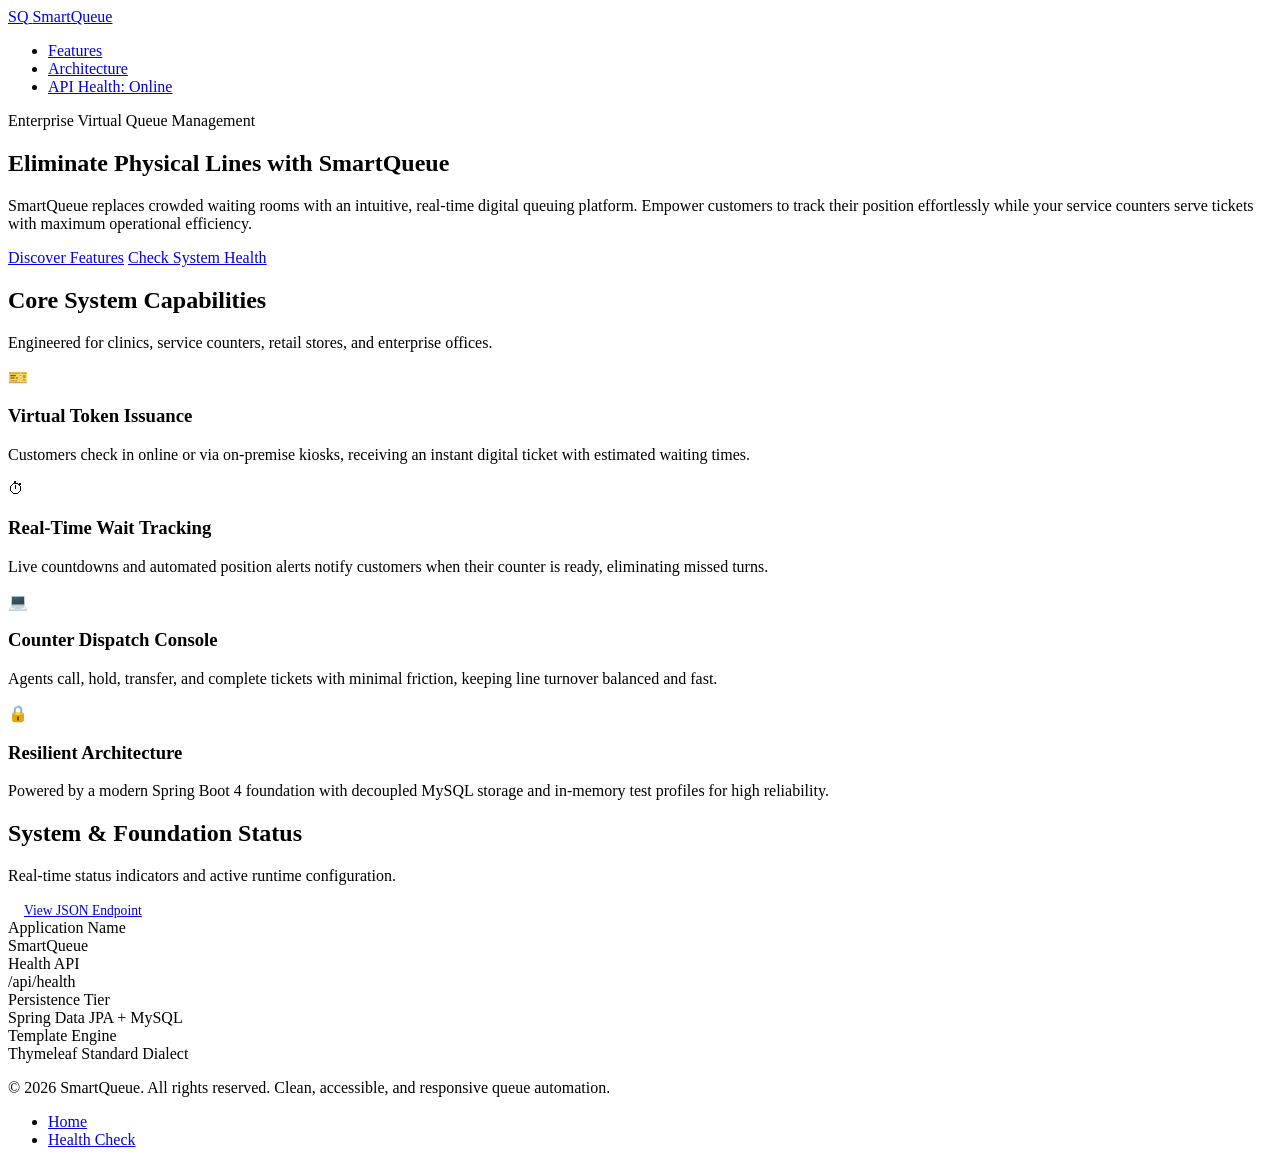
==== src/main/resources/templates/index.html @ a9054a11 "Initial SmartQueue foundation" ====
<!DOCTYPE html>
<html lang="en" xmlns:th="http://www.thymeleaf.org">
<head>
    <meta charset="UTF-8">
    <meta name="viewport" content="width=device-width, initial-scale=1.0">
    <title>SmartQueue — Digital Queue Management System</title>
    <meta name="description" content="SmartQueue is a modern, real-time digital queue management system designed to eliminate physical lines, optimize counter flow, and enhance customer satisfaction.">
    <link rel="stylesheet" th:href="@{/css/style.css}" href="/css/style.css">
</head>
<body>

    <!-- Site Header & Navigation -->
    <header class="site-header">
        <div class="nav-container">
            <a href="/" class="brand">
                <span class="brand-icon">SQ</span>
                <span>SmartQueue</span>
            </a>
            <ul class="nav-links">
                <li><a href="#features">Features</a></li>
                <li><a href="#architecture">Architecture</a></li>
                <li>
                    <a th:href="@{/api/health}" href="/api/health" class="status-badge" title="Check system health">
                        <span class="pulse-dot"></span>
                        <span>API Health: Online</span>
                    </a>
                </li>
            </ul>
        </div>
    </header>

    <!-- Main Content Area -->
    <main>
        <!-- Hero Section -->
        <section class="hero-section">
            <div class="hero-pill">
                <span>Enterprise Virtual Queue Management</span>
            </div>
            <h1 class="hero-title">
                Eliminate Physical Lines with <span class="hero-highlight">SmartQueue</span>
            </h1>
            <p class="hero-description">
                SmartQueue replaces crowded waiting rooms with an intuitive, real-time digital queuing platform. Empower customers to track their position effortlessly while your service counters serve tickets with maximum operational efficiency.
            </p>
            <div class="cta-group">
                <a href="#features" class="btn btn-primary">Discover Features</a>
                <a th:href="@{/api/health}" href="/api/health" class="btn btn-secondary">Check System Health</a>
            </div>
        </section>

        <!-- Features Section -->
        <section id="features" aria-labelledby="features-heading">
            <div class="section-header">
                <h2 id="features-heading" class="section-title">Core System Capabilities</h2>
                <p class="section-subtitle">Engineered for clinics, service counters, retail stores, and enterprise offices.</p>
            </div>

            <div class="features-grid">
                <article class="feature-card">
                    <div class="feature-icon-wrapper" aria-hidden="true">&#127915;</div>
                    <h3>Virtual Token Issuance</h3>
                    <p>
                        Customers check in online or via on-premise kiosks, receiving an instant digital ticket with estimated waiting times.
                    </p>
                </article>

                <article class="feature-card">
                    <div class="feature-icon-wrapper" aria-hidden="true">&#9201;</div>
                    <h3>Real-Time Wait Tracking</h3>
                    <p>
                        Live countdowns and automated position alerts notify customers when their counter is ready, eliminating missed turns.
                    </p>
                </article>

                <article class="feature-card">
                    <div class="feature-icon-wrapper" aria-hidden="true">&#128187;</div>
                    <h3>Counter Dispatch Console</h3>
                    <p>
                        Agents call, hold, transfer, and complete tickets with minimal friction, keeping line turnover balanced and fast.
                    </p>
                </article>

                <article class="feature-card">
                    <div class="feature-icon-wrapper" aria-hidden="true">&#128274;</div>
                    <h3>Resilient Architecture</h3>
                    <p>
                        Powered by a modern Spring Boot 4 foundation with decoupled MySQL storage and in-memory test profiles for high reliability.
                    </p>
                </article>
            </div>
        </section>

        <!-- Architecture & System Status Section -->
        <section id="architecture" aria-labelledby="arch-heading">
            <div class="system-card">
                <div class="system-card-header">
                    <div>
                        <h2 id="arch-heading" class="system-card-title">System & Foundation Status</h2>
                        <p class="section-subtitle">Real-time status indicators and active runtime configuration.</p>
                    </div>
                    <a th:href="@{/api/health}" href="/api/health" class="btn btn-secondary" style="font-size: 0.85rem; padding: 0.5rem 1rem;">
                        View JSON Endpoint
                    </a>
                </div>

                <div class="system-details-grid">
                    <div class="detail-item">
                        <div class="detail-label">Application Name</div>
                        <div class="detail-value" th:text="${appName}">SmartQueue</div>
                    </div>
                    <div class="detail-item">
                        <div class="detail-label">Health API</div>
                        <div class="detail-value">
                            <a th:href="@{/api/health}" href="/api/health" style="color: var(--color-primary); text-decoration: none;">/api/health</a>
                        </div>
                    </div>
                    <div class="detail-item">
                        <div class="detail-label">Persistence Tier</div>
                        <div class="detail-value">Spring Data JPA + MySQL</div>
                    </div>
                    <div class="detail-item">
                        <div class="detail-label">Template Engine</div>
                        <div class="detail-value">Thymeleaf Standard Dialect</div>
                    </div>
                </div>
            </div>
        </section>
    </main>

    <!-- Site Footer -->
    <footer class="site-footer">
        <div class="footer-container">
            <p>&copy; 2026 SmartQueue. All rights reserved. Clean, accessible, and responsive queue automation.</p>
            <ul class="footer-links">
                <li><a href="/">Home</a></li>
                <li><a th:href="@{/api/health}" href="/api/health">Health Check</a></li>
            </ul>
        </div>
    </footer>

</body>
</html>
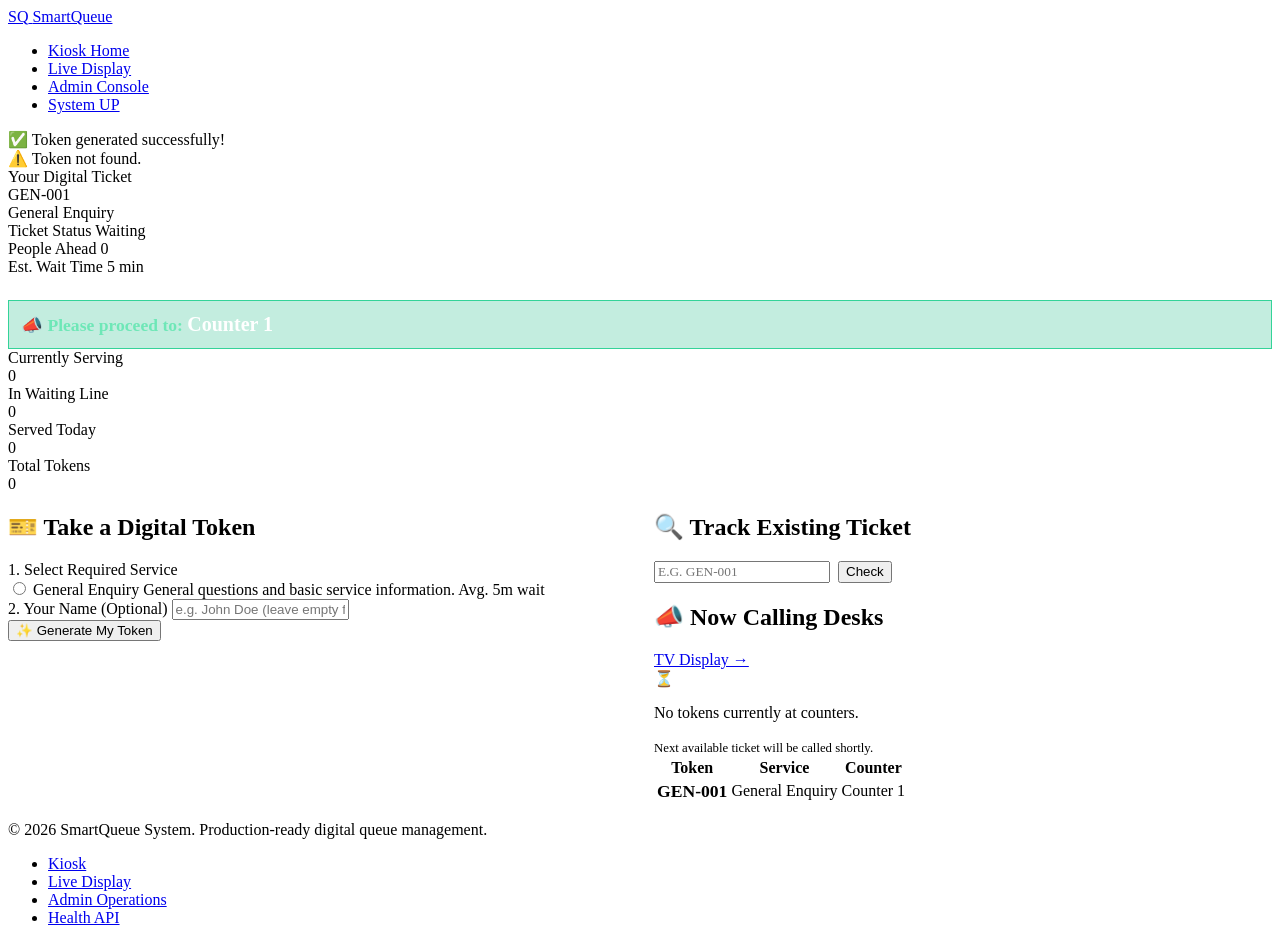
==== commit a281b363: "Complete SmartQueue token management system" ====
--- a/src/main/resources/templates/index.html
+++ b/src/main/resources/templates/index.html
@@ -3,13 +3,13 @@
 <head>
     <meta charset="UTF-8">
     <meta name="viewport" content="width=device-width, initial-scale=1.0">
-    <title>SmartQueue — Digital Queue Management System</title>
-    <meta name="description" content="SmartQueue is a modern, real-time digital queue management system designed to eliminate physical lines, optimize counter flow, and enhance customer satisfaction.">
+    <title>SmartQueue — Digital Queue & Token Management</title>
+    <meta name="description" content="Generate and track your smart queue token online. Eliminate waiting in physical lines.">
     <link rel="stylesheet" th:href="@{/css/style.css}" href="/css/style.css">
 </head>
 <body>
 
-    <!-- Site Header & Navigation -->
+    <!-- Header Navigation -->
     <header class="site-header">
         <div class="nav-container">
             <a href="/" class="brand">
@@ -17,126 +17,188 @@
                 <span>SmartQueue</span>
             </a>
             <ul class="nav-links">
-                <li><a href="#features">Features</a></li>
-                <li><a href="#architecture">Architecture</a></li>
+                <li><a href="/" class="active">Kiosk Home</a></li>
+                <li><a href="/display">Live Display</a></li>
+                <li><a href="/admin">Admin Console</a></li>
                 <li>
-                    <a th:href="@{/api/health}" href="/api/health" class="status-badge" title="Check system health">
+                    <a th:href="@{/api/health}" href="/api/health" class="status-badge" target="_blank" title="System Health">
                         <span class="pulse-dot"></span>
-                        <span>API Health: Online</span>
+                        <span>System UP</span>
                     </a>
                 </li>
             </ul>
         </div>
     </header>
 
-    <!-- Main Content Area -->
     <main>
-        <!-- Hero Section -->
-        <section class="hero-section">
-            <div class="hero-pill">
-                <span>Enterprise Virtual Queue Management</span>
-            </div>
-            <h1 class="hero-title">
-                Eliminate Physical Lines with <span class="hero-highlight">SmartQueue</span>
-            </h1>
-            <p class="hero-description">
-                SmartQueue replaces crowded waiting rooms with an intuitive, real-time digital queuing platform. Empower customers to track their position effortlessly while your service counters serve tickets with maximum operational efficiency.
-            </p>
-            <div class="cta-group">
-                <a href="#features" class="btn btn-primary">Discover Features</a>
-                <a th:href="@{/api/health}" href="/api/health" class="btn btn-secondary">Check System Health</a>
+        <!-- Flash Alerts -->
+        <div th:if="${successMessage}" class="alert alert-success" role="alert">
+            <span>&#9989;</span>
+            <span th:text="${successMessage}">Token generated successfully!</span>
+        </div>
+        <div th:if="${searchError}" class="alert alert-error" role="alert">
+            <span>&#9888;&#65039;</span>
+            <span th:text="${searchError}">Token not found.</span>
+        </div>
+
+        <!-- If user has an active token (generated or tracked) -->
+        <section th:if="${myToken}" class="ticket-card" aria-label="Your Token Ticket">
+            <div class="ticket-badge">Your Digital Ticket</div>
+            <div class="ticket-number" th:text="${myToken.tokenNumber}">GEN-001</div>
+            <div class="ticket-service">
+                <span th:text="${myToken.serviceType.displayName}">General Enquiry</span>
+                <span th:if="${myToken.customerName != 'Guest'}" th:text="' &bull; ' + ${myToken.customerName}"></span>
+            </div>
+
+            <div class="ticket-meta-grid">
+                <div class="ticket-meta-item">
+                    <span class="ticket-meta-label">Ticket Status</span>
+                    <span class="ticket-meta-val" th:text="${myToken.status.displayName}">Waiting</span>
+                </div>
+                <div class="ticket-meta-item">
+                    <span class="ticket-meta-label">People Ahead</span>
+                    <span class="ticket-meta-val" th:text="${peopleAhead}">0</span>
+                </div>
+                <div class="ticket-meta-item">
+                    <span class="ticket-meta-label">Est. Wait Time</span>
+                    <span class="ticket-meta-val" th:text="${estimatedWaitMinutes + ' min'}">5 min</span>
+                </div>
+            </div>
+
+            <div th:if="${myToken.status.name() == 'SERVING'}" style="margin-top: 1.5rem; background: rgba(16, 185, 129, 0.25); border: 1px solid #34d399; padding: 0.75rem; border-radius: var(--radius-md);">
+                <strong style="color: #6ee7b7; font-size: 1.1rem;">&#128227; Please proceed to: </strong>
+                <span style="color: #ffffff; font-weight: 800; font-size: 1.25rem;" th:text="${myToken.counterName ?: 'Counter 1'}">Counter 1</span>
             </div>
         </section>
 
-        <!-- Features Section -->
-        <section id="features" aria-labelledby="features-heading">
-            <div class="section-header">
-                <h2 id="features-heading" class="section-title">Core System Capabilities</h2>
-                <p class="section-subtitle">Engineered for clinics, service counters, retail stores, and enterprise offices.</p>
-            </div>
-
-            <div class="features-grid">
-                <article class="feature-card">
-                    <div class="feature-icon-wrapper" aria-hidden="true">&#127915;</div>
-                    <h3>Virtual Token Issuance</h3>
-                    <p>
-                        Customers check in online or via on-premise kiosks, receiving an instant digital ticket with estimated waiting times.
-                    </p>
-                </article>
-
-                <article class="feature-card">
-                    <div class="feature-icon-wrapper" aria-hidden="true">&#9201;</div>
-                    <h3>Real-Time Wait Tracking</h3>
-                    <p>
-                        Live countdowns and automated position alerts notify customers when their counter is ready, eliminating missed turns.
-                    </p>
-                </article>
-
-                <article class="feature-card">
-                    <div class="feature-icon-wrapper" aria-hidden="true">&#128187;</div>
-                    <h3>Counter Dispatch Console</h3>
-                    <p>
-                        Agents call, hold, transfer, and complete tickets with minimal friction, keeping line turnover balanced and fast.
-                    </p>
-                </article>
-
-                <article class="feature-card">
-                    <div class="feature-icon-wrapper" aria-hidden="true">&#128274;</div>
-                    <h3>Resilient Architecture</h3>
-                    <p>
-                        Powered by a modern Spring Boot 4 foundation with decoupled MySQL storage and in-memory test profiles for high reliability.
-                    </p>
-                </article>
+        <!-- Current Queue Status Overview Grid -->
+        <section class="stats-grid" aria-label="Queue Statistics">
+            <div class="stat-card primary">
+                <div class="stat-label">Currently Serving</div>
+                <div class="stat-value" th:text="${#lists.size(servingTokens)}">0</div>
+            </div>
+            <div class="stat-card warning">
+                <div class="stat-label">In Waiting Line</div>
+                <div class="stat-value" th:text="${stats.totalWaiting()}">0</div>
+            </div>
+            <div class="stat-card success">
+                <div class="stat-label">Served Today</div>
+                <div class="stat-value" th:text="${stats.totalCompleted()}">0</div>
+            </div>
+            <div class="stat-card">
+                <div class="stat-label">Total Tokens</div>
+                <div class="stat-value" th:text="${stats.totalToday()}">0</div>
             </div>
         </section>
 
-        <!-- Architecture & System Status Section -->
-        <section id="architecture" aria-labelledby="arch-heading">
-            <div class="system-card">
-                <div class="system-card-header">
-                    <div>
-                        <h2 id="arch-heading" class="system-card-title">System & Foundation Status</h2>
-                        <p class="section-subtitle">Real-time status indicators and active runtime configuration.</p>
-                    </div>
-                    <a th:href="@{/api/health}" href="/api/health" class="btn btn-secondary" style="font-size: 0.85rem; padding: 0.5rem 1rem;">
-                        View JSON Endpoint
-                    </a>
-                </div>
-
-                <div class="system-details-grid">
-                    <div class="detail-item">
-                        <div class="detail-label">Application Name</div>
-                        <div class="detail-value" th:text="${appName}">SmartQueue</div>
-                    </div>
-                    <div class="detail-item">
-                        <div class="detail-label">Health API</div>
-                        <div class="detail-value">
-                            <a th:href="@{/api/health}" href="/api/health" style="color: var(--color-primary); text-decoration: none;">/api/health</a>
+        <!-- Main Content 2-Column: Token Generation Form + Live Serving Preview -->
+        <div style="display: grid; grid-template-columns: repeat(auto-fit, minmax(320px, 1fr)); gap: 1.75rem;">
+            
+            <!-- Issue Token Card -->
+            <section class="card" aria-labelledby="form-heading">
+                <div class="card-header">
+                    <h2 id="form-heading" class="card-title">&#127915; Take a Digital Token</h2>
+                </div>
+
+                <form th:action="@{/tokens}" method="POST" id="tokenForm">
+                    <div class="form-group">
+                        <label class="form-label">1. Select Required Service</label>
+                        <div class="service-cards">
+                            <label th:each="service, stat : ${services}" class="service-radio-card" th:classappend="${stat.first} ? 'selected' : ''">
+                                <input type="radio" name="serviceType" th:value="${service.name()}" th:checked="${stat.first}" required>
+                                <span class="service-name" th:text="${service.displayName}">General Enquiry</span>
+                                <span class="service-desc" th:text="${service.description}">General questions and basic service information.</span>
+                                <span class="service-wait" th:text="'Avg. ' + ${service.averageWaitMinutes} + 'm wait'">Avg. 5m wait</span>
+                            </label>
                         </div>
                     </div>
-                    <div class="detail-item">
-                        <div class="detail-label">Persistence Tier</div>
-                        <div class="detail-value">Spring Data JPA + MySQL</div>
-                    </div>
-                    <div class="detail-item">
-                        <div class="detail-label">Template Engine</div>
-                        <div class="detail-value">Thymeleaf Standard Dialect</div>
-                    </div>
-                </div>
-            </div>
-        </section>
+
+                    <div class="form-group">
+                        <label for="customerName" class="form-label">2. Your Name (Optional)</label>
+                        <input type="text" id="customerName" name="customerName" class="form-input" placeholder="e.g. John Doe (leave empty for Guest)">
+                    </div>
+
+                    <button type="submit" class="btn btn-primary btn-lg btn-block" id="generateTokenBtn">
+                        <span>&#10024; Generate My Token</span>
+                    </button>
+                </form>
+            </section>
+
+            <!-- Current Service Status & Lookup Card -->
+            <div>
+                <!-- Token Search Card -->
+                <section class="card" style="margin-bottom: 1.25rem;">
+                    <div class="card-header">
+                        <h2 class="card-title">&#128269; Track Existing Ticket</h2>
+                    </div>
+                    <form th:action="@{/}" method="GET" style="display: flex; gap: 0.5rem;">
+                        <input type="text" name="tokenNumber" class="form-input" placeholder="e.g. GEN-001" required style="font-family: var(--font-mono); text-transform: uppercase;">
+                        <button type="submit" class="btn btn-secondary">Check</button>
+                    </form>
+                </section>
+
+                <!-- Currently Serving Desk Summary -->
+                <section class="card">
+                    <div class="card-header">
+                        <h2 class="card-title">&#128227; Now Calling Desks</h2>
+                        <a href="/display" class="btn btn-secondary btn-sm" target="_blank">TV Display &rarr;</a>
+                    </div>
+
+                    <div th:if="${#lists.isEmpty(servingTokens)}" class="empty-state">
+                        <div class="empty-icon">&#9203;</div>
+                        <p>No tokens currently at counters.</p>
+                        <span style="font-size: 0.8rem; color: var(--text-muted);">Next available ticket will be called shortly.</span>
+                    </div>
+
+                    <div th:unless="${#lists.isEmpty(servingTokens)}" class="table-wrapper">
+                        <table class="data-table">
+                            <thead>
+                                <tr>
+                                    <th>Token</th>
+                                    <th>Service</th>
+                                    <th>Counter</th>
+                                </tr>
+                            </thead>
+                            <tbody>
+                                <tr th:each="serving : ${servingTokens}">
+                                    <td>
+                                        <strong style="font-family: var(--font-mono); font-size: 1.1rem; color: var(--primary);" th:text="${serving.tokenNumber}">GEN-001</strong>
+                                    </td>
+                                    <td th:text="${serving.serviceType.displayName}">General Enquiry</td>
+                                    <td>
+                                        <span class="badge badge-serving" th:text="${serving.counterName ?: 'Counter 1'}">Counter 1</span>
+                                    </td>
+                                </tr>
+                            </tbody>
+                        </table>
+                    </div>
+                </section>
+            </div>
+
+        </div>
     </main>
 
-    <!-- Site Footer -->
+    <!-- Footer -->
     <footer class="site-footer">
         <div class="footer-container">
-            <p>&copy; 2026 SmartQueue. All rights reserved. Clean, accessible, and responsive queue automation.</p>
+            <p>&copy; 2026 SmartQueue System. Production-ready digital queue management.</p>
             <ul class="footer-links">
-                <li><a href="/">Home</a></li>
-                <li><a th:href="@{/api/health}" href="/api/health">Health Check</a></li>
+                <li><a href="/">Kiosk</a></li>
+                <li><a href="/display">Live Display</a></li>
+                <li><a href="/admin">Admin Operations</a></li>
+                <li><a href="/api/health">Health API</a></li>
             </ul>
         </div>
     </footer>
 
+    <!-- Radio Card Highlight Helper -->
+    <script>
+        document.querySelectorAll('.service-radio-card').forEach(card => {
+            card.addEventListener('click', () => {
+                document.querySelectorAll('.service-radio-card').forEach(c => c.classList.remove('selected'));
+                card.classList.add('selected');
+            });
+        });
+    </script>
 </body>
 </html>
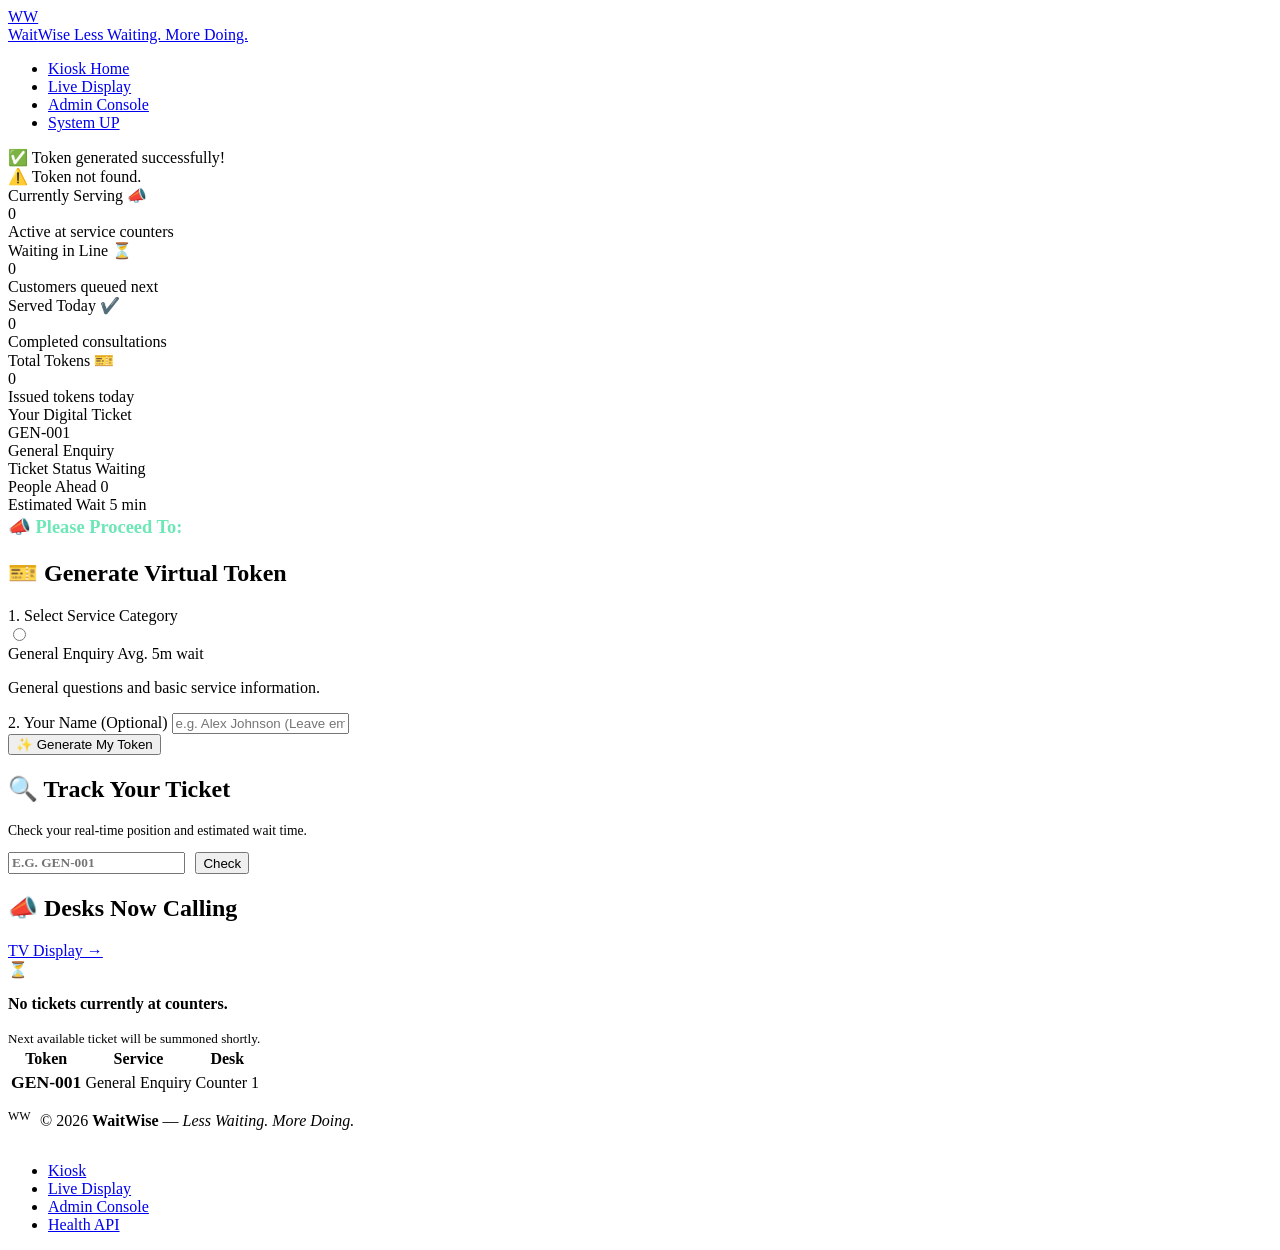
==== commit 1506d9cd: "feat: complete WaitWise digital queue and token system" ====
--- a/src/main/resources/templates/index.html
+++ b/src/main/resources/templates/index.html
@@ -3,8 +3,8 @@
 <head>
     <meta charset="UTF-8">
     <meta name="viewport" content="width=device-width, initial-scale=1.0">
-    <title>SmartQueue — Digital Queue & Token Management</title>
-    <meta name="description" content="Generate and track your smart queue token online. Eliminate waiting in physical lines.">
+    <title>WaitWise — Digital Queue & Token Management</title>
+    <meta name="description" content="WaitWise: Less Waiting. More Doing. Generate and track virtual queue tokens online.">
     <link rel="stylesheet" th:href="@{/css/style.css}" href="/css/style.css">
 </head>
 <body>
@@ -12,16 +12,19 @@
     <!-- Header Navigation -->
     <header class="site-header">
         <div class="nav-container">
-            <a href="/" class="brand">
-                <span class="brand-icon">SQ</span>
-                <span>SmartQueue</span>
+            <a href="/" class="brand-wrapper">
+                <span class="brand-icon">WW</span>
+                <div class="brand-details">
+                    <span class="brand-title">Wait<span class="brand-accent">Wise</span></span>
+                    <span class="brand-tagline">Less Waiting. More Doing.</span>
+                </div>
             </a>
             <ul class="nav-links">
                 <li><a href="/" class="active">Kiosk Home</a></li>
                 <li><a href="/display">Live Display</a></li>
                 <li><a href="/admin">Admin Console</a></li>
                 <li>
-                    <a th:href="@{/api/health}" href="/api/health" class="status-badge" target="_blank" title="System Health">
+                    <a th:href="@{/api/health}" href="/api/health" class="status-badge" target="_blank" title="System Health Status">
                         <span class="pulse-dot"></span>
                         <span>System UP</span>
                     </a>
@@ -41,8 +44,51 @@
             <span th:text="${searchError}">Token not found.</span>
         </div>
 
-        <!-- If user has an active token (generated or tracked) -->
-        <section th:if="${myToken}" class="ticket-card" aria-label="Your Token Ticket">
+        <!-- 4 Aligned Summary Metrics Cards -->
+        <section class="stats-grid-4" aria-label="Queue Summary Statistics">
+            <!-- 1. Currently Serving -->
+            <div class="stat-card success">
+                <div class="stat-header">
+                    <span class="stat-label">Currently Serving</span>
+                    <span class="stat-icon">&#128227;</span>
+                </div>
+                <div class="stat-value" th:text="${#lists.size(servingTokens)}">0</div>
+                <div class="stat-subtext">Active at service counters</div>
+            </div>
+
+            <!-- 2. Waiting in Line -->
+            <div class="stat-card warning">
+                <div class="stat-header">
+                    <span class="stat-label">Waiting in Line</span>
+                    <span class="stat-icon">&#9203;</span>
+                </div>
+                <div class="stat-value" th:text="${stats.totalWaiting()}">0</div>
+                <div class="stat-subtext">Customers queued next</div>
+            </div>
+
+            <!-- 3. Served Today -->
+            <div class="stat-card primary">
+                <div class="stat-header">
+                    <span class="stat-label">Served Today</span>
+                    <span class="stat-icon">&#10004;&#65039;</span>
+                </div>
+                <div class="stat-value" th:text="${stats.totalCompleted()}">0</div>
+                <div class="stat-subtext">Completed consultations</div>
+            </div>
+
+            <!-- 4. Total Tokens -->
+            <div class="stat-card navy">
+                <div class="stat-header">
+                    <span class="stat-label">Total Tokens</span>
+                    <span class="stat-icon">&#127915;</span>
+                </div>
+                <div class="stat-value" th:text="${stats.totalToday()}">0</div>
+                <div class="stat-subtext">Issued tokens today</div>
+            </div>
+        </section>
+
+        <!-- Digital Ticket Card (Shown when a token is issued or tracked) -->
+        <section th:if="${myToken}" class="ticket-card" aria-label="Your Digital Queue Ticket">
             <div class="ticket-badge">Your Digital Ticket</div>
             <div class="ticket-number" th:text="${myToken.tokenNumber}">GEN-001</div>
             <div class="ticket-service">
@@ -60,62 +106,46 @@
                     <span class="ticket-meta-val" th:text="${peopleAhead}">0</span>
                 </div>
                 <div class="ticket-meta-item">
-                    <span class="ticket-meta-label">Est. Wait Time</span>
+                    <span class="ticket-meta-label">Estimated Wait</span>
                     <span class="ticket-meta-val" th:text="${estimatedWaitMinutes + ' min'}">5 min</span>
                 </div>
             </div>
 
-            <div th:if="${myToken.status.name() == 'SERVING'}" style="margin-top: 1.5rem; background: rgba(16, 185, 129, 0.25); border: 1px solid #34d399; padding: 0.75rem; border-radius: var(--radius-md);">
-                <strong style="color: #6ee7b7; font-size: 1.1rem;">&#128227; Please proceed to: </strong>
-                <span style="color: #ffffff; font-weight: 800; font-size: 1.25rem;" th:text="${myToken.counterName ?: 'Counter 1'}">Counter 1</span>
+            <div th:if="${myToken.status.name() == 'SERVING'}" class="serving-banner">
+                <strong style="color: #6ee7b7; font-size: 1.15rem;">&#128227; Please Proceed To: </strong>
+                <span style="color: #ffffff; font-weight: 850; font-size: 1.35rem;" th:text="${myToken.counterName ?: 'Counter 1'}">Counter 1</span>
             </div>
         </section>
 
-        <!-- Current Queue Status Overview Grid -->
-        <section class="stats-grid" aria-label="Queue Statistics">
-            <div class="stat-card primary">
-                <div class="stat-label">Currently Serving</div>
-                <div class="stat-value" th:text="${#lists.size(servingTokens)}">0</div>
-            </div>
-            <div class="stat-card warning">
-                <div class="stat-label">In Waiting Line</div>
-                <div class="stat-value" th:text="${stats.totalWaiting()}">0</div>
-            </div>
-            <div class="stat-card success">
-                <div class="stat-label">Served Today</div>
-                <div class="stat-value" th:text="${stats.totalCompleted()}">0</div>
-            </div>
-            <div class="stat-card">
-                <div class="stat-label">Total Tokens</div>
-                <div class="stat-value" th:text="${stats.totalToday()}">0</div>
-            </div>
-        </section>
-
-        <!-- Main Content 2-Column: Token Generation Form + Live Serving Preview -->
-        <div style="display: grid; grid-template-columns: repeat(auto-fit, minmax(320px, 1fr)); gap: 1.75rem;">
+        <!-- Main 2-Column Responsive Kiosk Layout -->
+        <div class="kiosk-grid">
             
-            <!-- Issue Token Card -->
-            <section class="card" aria-labelledby="form-heading">
+            <!-- Column 1: Token Generation Form Card -->
+            <section class="card" aria-labelledby="token-form-title">
                 <div class="card-header">
-                    <h2 id="form-heading" class="card-title">&#127915; Take a Digital Token</h2>
+                    <h2 id="token-form-title" class="card-title">&#127915; Generate Virtual Token</h2>
                 </div>
 
                 <form th:action="@{/tokens}" method="POST" id="tokenForm">
                     <div class="form-group">
-                        <label class="form-label">1. Select Required Service</label>
+                        <label class="form-label">1. Select Service Category</label>
                         <div class="service-cards">
                             <label th:each="service, stat : ${services}" class="service-radio-card" th:classappend="${stat.first} ? 'selected' : ''">
                                 <input type="radio" name="serviceType" th:value="${service.name()}" th:checked="${stat.first}" required>
-                                <span class="service-name" th:text="${service.displayName}">General Enquiry</span>
-                                <span class="service-desc" th:text="${service.description}">General questions and basic service information.</span>
-                                <span class="service-wait" th:text="'Avg. ' + ${service.averageWaitMinutes} + 'm wait'">Avg. 5m wait</span>
+                                <div class="service-card-body">
+                                    <div class="service-card-top">
+                                        <span class="service-name" th:text="${service.displayName}">General Enquiry</span>
+                                        <span class="service-wait" th:text="'Avg. ' + ${service.averageWaitMinutes} + 'm wait'">Avg. 5m wait</span>
+                                    </div>
+                                    <p class="service-desc" th:text="${service.description}">General questions and basic service information.</p>
+                                </div>
                             </label>
                         </div>
                     </div>
 
                     <div class="form-group">
                         <label for="customerName" class="form-label">2. Your Name (Optional)</label>
-                        <input type="text" id="customerName" name="customerName" class="form-input" placeholder="e.g. John Doe (leave empty for Guest)">
+                        <input type="text" id="customerName" name="customerName" class="form-input" placeholder="e.g. Alex Johnson (Leave empty for Guest)">
                     </div>
 
                     <button type="submit" class="btn btn-primary btn-lg btn-block" id="generateTokenBtn">
@@ -124,30 +154,31 @@
                 </form>
             </section>
 
-            <!-- Current Service Status & Lookup Card -->
+            <!-- Column 2: Ticket Tracker & Live Desk Calling -->
             <div>
-                <!-- Token Search Card -->
-                <section class="card" style="margin-bottom: 1.25rem;">
+                <!-- Ticket Lookup Card -->
+                <section class="card">
                     <div class="card-header">
-                        <h2 class="card-title">&#128269; Track Existing Ticket</h2>
-                    </div>
-                    <form th:action="@{/}" method="GET" style="display: flex; gap: 0.5rem;">
-                        <input type="text" name="tokenNumber" class="form-input" placeholder="e.g. GEN-001" required style="font-family: var(--font-mono); text-transform: uppercase;">
-                        <button type="submit" class="btn btn-secondary">Check</button>
+                        <h2 class="card-title">&#128269; Track Your Ticket</h2>
+                    </div>
+                    <p style="font-size: 0.85rem; color: var(--text-muted); margin-bottom: 0.85rem;">Check your real-time position and estimated wait time.</p>
+                    <form th:action="@{/}" method="GET" style="display: flex; gap: 0.65rem;">
+                        <input type="text" name="tokenNumber" class="form-input" placeholder="e.g. GEN-001" required style="font-family: var(--font-mono); text-transform: uppercase; font-weight: 700;">
+                        <button type="submit" class="btn btn-secondary" style="flex-shrink: 0;">Check</button>
                     </form>
                 </section>
 
                 <!-- Currently Serving Desk Summary -->
                 <section class="card">
                     <div class="card-header">
-                        <h2 class="card-title">&#128227; Now Calling Desks</h2>
+                        <h2 class="card-title">&#128227; Desks Now Calling</h2>
                         <a href="/display" class="btn btn-secondary btn-sm" target="_blank">TV Display &rarr;</a>
                     </div>
 
                     <div th:if="${#lists.isEmpty(servingTokens)}" class="empty-state">
                         <div class="empty-icon">&#9203;</div>
-                        <p>No tokens currently at counters.</p>
-                        <span style="font-size: 0.8rem; color: var(--text-muted);">Next available ticket will be called shortly.</span>
+                        <p style="font-weight: 600; color: var(--text-main);">No tickets currently at counters.</p>
+                        <span style="font-size: 0.825rem;">Next available ticket will be summoned shortly.</span>
                     </div>
 
                     <div th:unless="${#lists.isEmpty(servingTokens)}" class="table-wrapper">
@@ -156,7 +187,7 @@
                                 <tr>
                                     <th>Token</th>
                                     <th>Service</th>
-                                    <th>Counter</th>
+                                    <th>Desk</th>
                                 </tr>
                             </thead>
                             <tbody>
@@ -178,20 +209,23 @@
         </div>
     </main>
 
-    <!-- Footer -->
+    <!-- Site Footer -->
     <footer class="site-footer">
         <div class="footer-container">
-            <p>&copy; 2026 SmartQueue System. Production-ready digital queue management.</p>
+            <div style="display: flex; align-items: center; gap: 0.5rem;">
+                <span class="brand-icon" style="width: 24px; height: 24px; font-size: 0.75rem;">WW</span>
+                <p>&copy; 2026 <strong>WaitWise</strong> &mdash; <em>Less Waiting. More Doing.</em></p>
+            </div>
             <ul class="footer-links">
                 <li><a href="/">Kiosk</a></li>
                 <li><a href="/display">Live Display</a></li>
-                <li><a href="/admin">Admin Operations</a></li>
+                <li><a href="/admin">Admin Console</a></li>
                 <li><a href="/api/health">Health API</a></li>
             </ul>
         </div>
     </footer>
 
-    <!-- Radio Card Highlight Helper -->
+    <!-- Radio Card Selection Script -->
     <script>
         document.querySelectorAll('.service-radio-card').forEach(card => {
             card.addEventListener('click', () => {
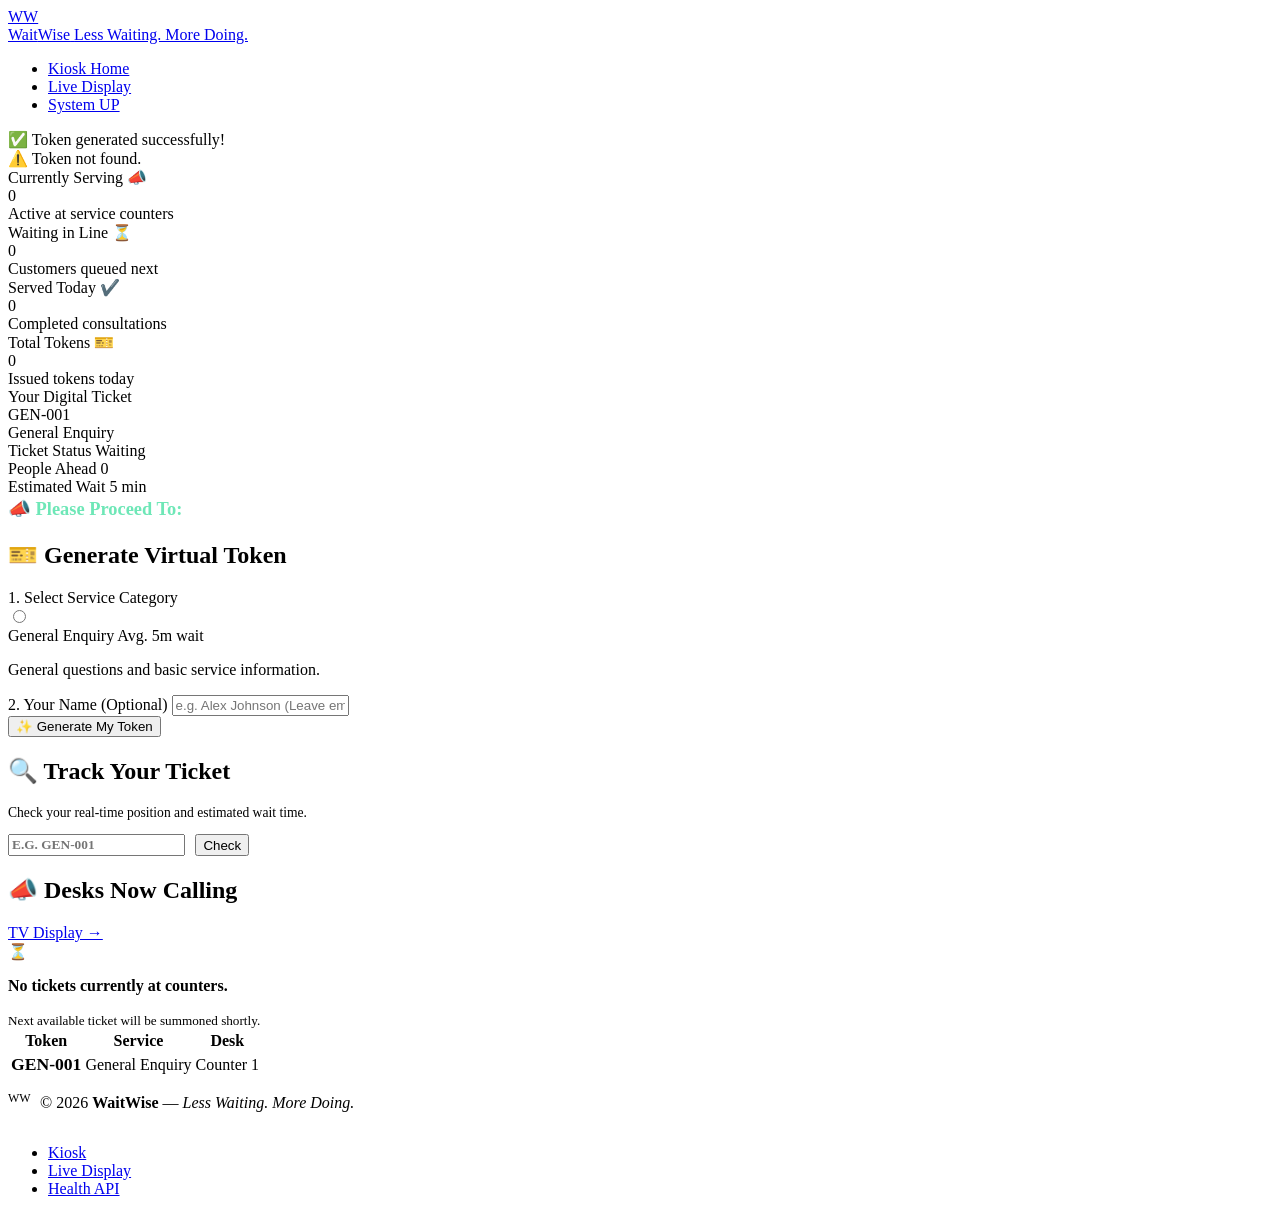
==== commit 1bb2c90f: "Separate customer kiosk from admin navigation" ====
--- a/src/main/resources/templates/index.html
+++ b/src/main/resources/templates/index.html
@@ -22,7 +22,6 @@
             <ul class="nav-links">
                 <li><a href="/" class="active">Kiosk Home</a></li>
                 <li><a href="/display">Live Display</a></li>
-                <li><a href="/admin">Admin Console</a></li>
                 <li>
                     <a th:href="@{/api/health}" href="/api/health" class="status-badge" target="_blank" title="System Health Status">
                         <span class="pulse-dot"></span>
@@ -219,7 +218,6 @@
             <ul class="footer-links">
                 <li><a href="/">Kiosk</a></li>
                 <li><a href="/display">Live Display</a></li>
-                <li><a href="/admin">Admin Console</a></li>
                 <li><a href="/api/health">Health API</a></li>
             </ul>
         </div>
